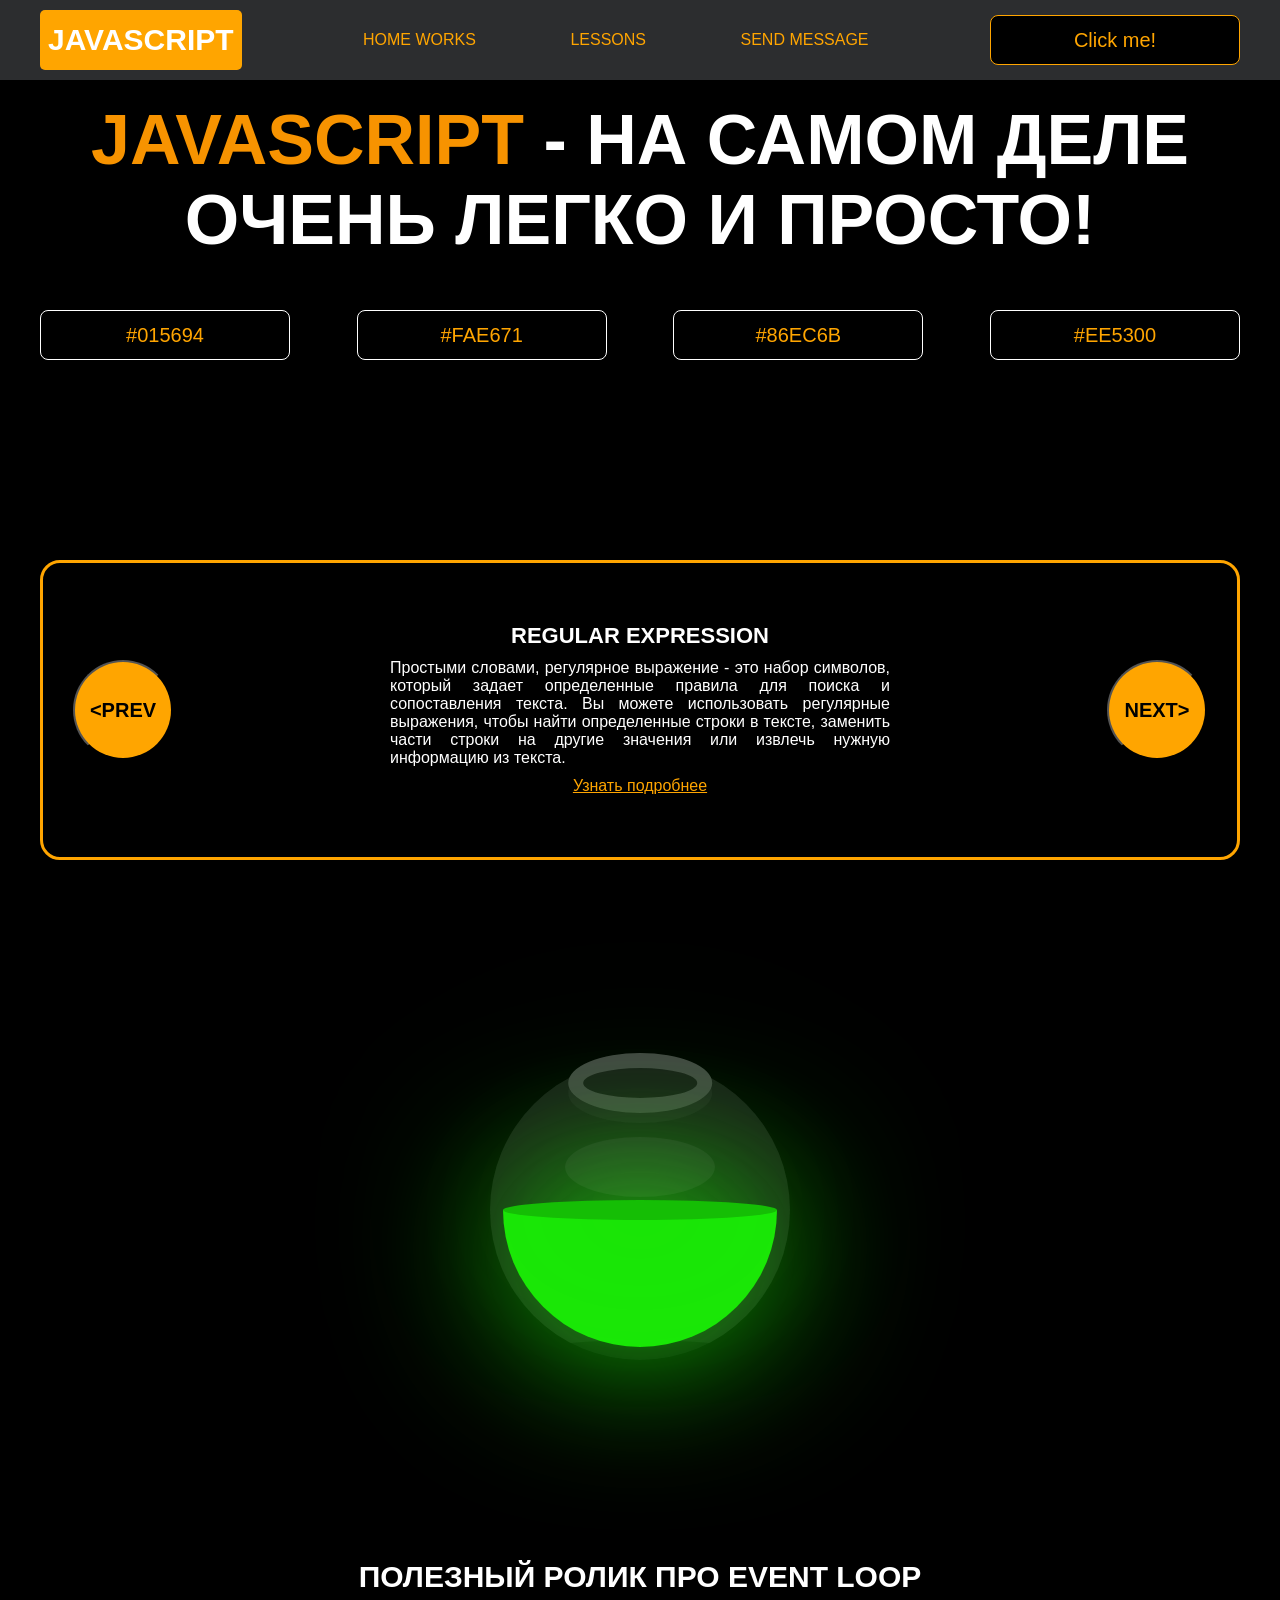
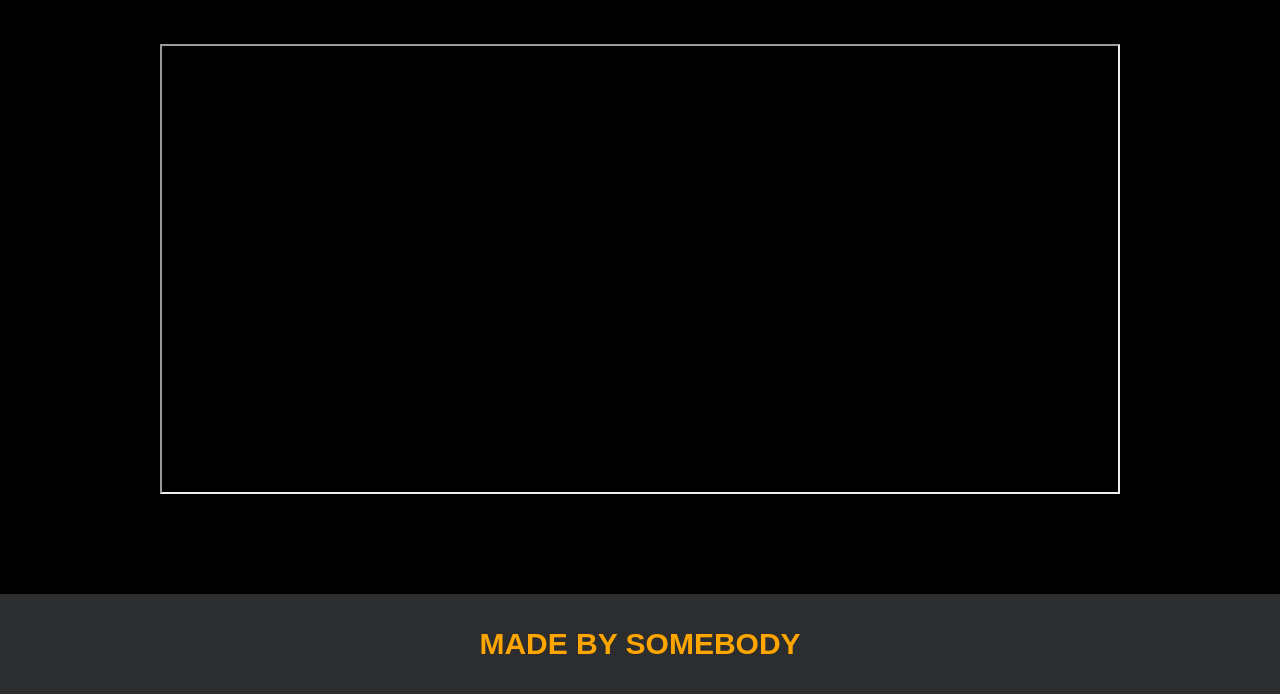
==== test_project/index.html @ b56638c0 "first commit" ====
<!DOCTYPE html>
<html lang="en">
<head>
    <meta charset="UTF-8">
    <title>Java Script</title>
    <link rel="stylesheet" href="css/style.css">
    <link rel="stylesheet" href="css/core.css">
</head>
<body>

<div class="wrapper">
    <div class="header">
        <div class="container">
            <div class="inner_header">
                <a href="index.html">
                    <div class="logotype">
                        <h2>JavaScript</h2>
                    </div>
                </a>
                <ul class="menu">
                    <li class="menu_link">
                        <a href="pages/home_works.html">Home Works</a>
                    </li>
                    <li class="menu_link">
                        <a href="pages/lessons.html">Lessons</a>
                    </li>
                    <li class="menu_link">
                        <a href="https://t.me/baked_toastt" target="_blank">Send message</a>
                    </li>
                </ul>
                <button class="btn" id="btn-get">Click me!</button>
            </div>
        </div>
    </div>

    <div class="main_block">
        <div class="container">
            <div class="inner_main">
                <h1><strong id="js-color">JavaScript</strong> - на самом деле очень легко и просто!</h1>
                <div class="colors-buttons">
                    <button class="btn btn-color"></button>
                    <button class="btn btn-color"></button>
                    <button class="btn btn-color"></button>
                    <button class="btn btn-color"></button>
                </div>
            </div>
        </div>
    </div>

    <div class="slider_block">
        <div class="container">
            <div class="inner_slider">
                <div class="slider">
                    <button class="btn-slide" id="prev">&lt;prev</button>
                    <div class="slide active_slide">
                        <div class="slide_card">
                            <h3>regular expression</h3>
                            <p>Простыми словами, регулярное выражение - это набор символов, который задает определенные правила для поиска и сопоставления текста. Вы можете использовать регулярные выражения, чтобы найти определенные строки в тексте, заменить части строки на другие значения или извлечь нужную информацию из текста.</p>
                            <a href="https://developer.mozilla.org/ru/docs/Web/JavaScript/Guide/Regular_expressions" target="_blank">Узнать подробнее</a>
                        </div>
                    </div>
                    <div class="slide">
                        <div class="slide_card">
                            <h3>recursion</h3>
                            <p>Простыми словами, рекурсия - это, когда функция делает повторяющиеся вызовы самой себя для решения задачи, пока не достигнет определенного условия выхода из рекурсии.</p>
                            <a href="https://learn.javascript.ru/recursion" target="_blank">Узнать подробнее</a>
                        </div>
                    </div>
                    <div class="slide">
                        <div class="slide_card">
                            <h3>json</h3>
                            <p>Простыми словами, JSON - это способ представления данных в виде текста, чтобы они могли быть легко поняты и использованы различными программами. Он использует простые правила для описания объектов и массивов, а также для представления простых типов данных, таких как строки, числа, логические значения и т.д.</p>
                            <a href="https://developer.mozilla.org/ru/docs/Learn/JavaScript/Objects/JSON" target="_blank">Узнать подробнее</a>
                        </div>
                    </div>
                    <div class="slide">
                        <div class="slide_card">
                            <h3>event loop</h3>
                            <p>Простыми словами, event loop похож на дежурного, который непрерывно проверяет, произошло ли какое-либо событие, и реагирует на него, когда оно происходит. Он имеет список задач, которые нужно выполнить, и он перебирает этот список событий одно за другим, обрабатывая каждое событие, когда оно наступает.</p>
                            <a href="https://highload.today/kak-ustroen-event-loop-v-javascript-parallelnaya-model-i-tsikl-sobytij/" target="_blank">Узнать подробнее</a>
                        </div>
                    </div>
                    <button class="btn-slide" id="next">next&gt;</button>
                </div>
            </div>
        </div>
    </div>

    <div class="bottle">
        <div class="container">
            <div class="bottle_inner">
                <a href="pages/monster.html">
                    <div class="bowl">
                        <div class="shadow"></div>
                        <div class="liquid"></div>

                    </div>
                </a>
            </div>
        </div>
    </div>

    <div class="block_video">
        <div class="container">
            <h3>Полезный ролик про Event Loop</h3>
            <div class="inner_block_video">
                <iframe width="80%" height="450" src="https://www.youtube.com/embed/zDlg64fsQow" title="YouTube video player" allow="autoplay; clipboard-write; encrypted-media; gyroscope; picture-in-picture; web-share" allowfullscreen></iframe>
            </div>
        </div>
    </div>

    <div class="footer">
        <div class="container">
            <a href="https://www.instagram.com/baked_toastt/" target="_blank">
                <div class="inner_footer">
                    <h2>Made by Somebody</h2>
                </div>
            </a>
        </div>
    </div>
</div>

<div class="modal">
    <div class="modal_dialog">
        <div class="modal_content">
            <form action="#">
                <div class="modal_close">&#10006;</div>
                <div class="modal_title">Мы свяжемся с вами как можно быстрее!</div>
                <label>
                    <input
                        required
                        placeholder="Ваше имя"
                        name="name"
                        type="text"
                        class="modal_input"
                    >
                </label>
                <label>
                    <input
                        required
                        placeholder="Ваш номер телефона"
                        name="phone"
                        type="text"
                        class="modal_input"
                    >
                </label>
                <button class="btn btn_dark btn_min">Перезвонить мне</button>
            </form>
        </div>
    </div>
</div>

</body>
<script src="js/main.js"></script>
<script src="js/modal.js"></script>
<script src="js/home_works.js"></script>
</html>
---- test_project/css/style.css ----
/* HEADER */

.header {
    height: 80px;
    background: #2c2d2f;
    display: flex;
    align-items: center;
    width: 100%;
    position: fixed;
    top: 0;
    z-index: 2;
}

.inner_header {
    height: 100%;
    display: flex;
    align-items: center;
    justify-content: space-between;
}

/* LOGOTYPE */

.logotype {
    display: flex;
    align-items: center;
    justify-content: center;
    font-size: 22px;
    height: 60px;
    width: fit-content;
    background: var(--orange);
    padding: 8px;
    color: white;
    border-radius: 5px;
    cursor: pointer;
}

/* HEADER MENU */

.menu {
    display: flex;
    justify-content: space-around;
    width: 600px;
}

.menu_link a {
    color: var(--orange);
    text-transform: uppercase;
}

.menu_link a:hover {
    text-decoration: underline;
}

/* MAIN BLOCK */

.main_block {
    padding: 100px 0;
    background: black;
}

/* BUTTONS COLOR PICKER */

.colors-buttons {
    display: flex;
    justify-content: space-between;
    margin-top: 50px;
}

.btn-color {
    border-radius: 20px;
    border-color: white !important;
}

/* FOOTER */

.footer {
    background: #2c2d2f;
    width: 100%;
}

.inner_footer {
    display: flex;
    align-items: center;
    justify-content: center;
    height: 100px;
}

.footer h2 {
    text-transform: uppercase;
    color: var(--orange);
    font-weight: 600;
}


/* SLIDER BLOCK */

.slider_block {
    padding: 100px 0;
    background: black;
}

.slider {
    position: relative;
    width: 100%;
    height: 300px;
    overflow: hidden;
    border: 3px solid var(--orange);
    border-radius: 20px;
    display: flex;
    align-items: center;
    justify-content: space-between;
    padding: 0 30px;
}

.slide {
    position: absolute;
    top: 60px;
    left: 0;
    width: 100%;
    height: 100%;
    display: none;
    transition: opacity 0.5s ease-in-out;
}

.slide_card {
    color: white;
    margin: 0 auto;
    width: 500px;
    text-align: center;
}

.slide_card h3 {
    color: white;
    text-transform: uppercase;
    font-size: 22px;
}

.slide_card p {
    font-size: 16px;
    text-align: justify;
    margin: 10px 0;
}

.slide_card a {
    color: var(--orange);
    text-decoration: underline;
}

.slide.active_slide {
    display: block;
}

/* VIDEO BLOCK */

.block_video {
    background: black;
    padding: 100px 0;
}

.inner_block_video {
    display: flex;
    justify-content: center;
    margin-top: 50px;
}

/* MODAL */

.modal {
    position: fixed;
    height: 100%;
    width: 100%;
    top: 0;
    left: 0;
    z-index: 2;
    background: rgba(0, 0, 0, 0.5);
    backdrop-filter: blur(10px);
    display: none;
}

.modal_dialog {
    max-width: 500px;
    margin: 200px auto;
}

.modal_content {
    position: relative;
    width: 100%;
    padding: 40px;
    background-color: black;
    border: 2px solid var(--orange);
    border-radius: 4px;
    max-height: 80vh;
    overflow-y: auto;
}

.modal_content form {
    display: flex;
    flex-direction: column;
    align-items: center;
}

.modal_close {
    position: absolute;
    top: 8px;
    right: 14px;
    font-size: 30px;
    color: red;
    opacity: 0.5;
    font-weight: 700;
    border: none;
    background-color: transparent;
    cursor: pointer;
}

.modal_title {
    text-align: center;
    font-size: 22px;
    text-transform: uppercase;
    color: white;
}

.modal_content label, .btn_min {
    width: 100% !important;
    margin-top: 10px;
}

.modal_content input {
    width: 100%;
}

/*-------BOTTLE-------*/

.bottle {
    background: black;
    padding: 100px 0;
}

.bottle_inner {
    display: flex;
    justify-content: center;
    align-items: center;
}

.bowl {
    position: relative;
    width: 300px;
    height: 300px;
    background: rgba(255, 255, 255, 0.1);
    border-radius: 50%;
    border: 8px solid transparent;
    animation: animate 5s linear infinite;
    transform-origin: bottom center;
}

@keyframes animate {
    0% {
        transform: rotate(0deg);
    }
    25% {
        transform: rotate(22deg);
    }
    50% {
        transform: rotate(0deg);
    }
    75% {
        transform: rotate(-22deg);
    }
    100% {
        filter: hue-rotate(360deg);
    }
}

.bowl::before {
    content: "";
    position: absolute;
    top: -15px;
    left: 50%;
    transform: translateX(-50%);
    width: 40%;
    height: 30px;
    border: 15px solid #444;
    border-radius: 50%;
    box-shadow: 0 10px #222;

}

.bowl::after {
    content: "";
    position: absolute;
    top: 35%;
    left: 50%;
    transform: translate(-50%, -50%);
    width: 150px;
    height: 60px;
    background: rgba(255, 255, 255, 0.05);
    transform-origin: center;
    animation: animatebowlshadow 5s linear infinite;
    border-radius: 50%;
    animation-play-state: running;

}


@keyframes animatebowlshadow {
    0% {
        left: 50%;
        width: 150px;
        height: 60px;
    }
    25% {
        left: 55%;
        width: 140px;
        height: 65px;
    }
    50% {
        left: 50%;
        width: 150px;
        height: 60px;
    }
    75% {
        left: 45%;
        width: 140px;
        height: 65px;
    }
    100% {


    }
}


.liquid {
    position: absolute;
    top: 50%;
    left: 5px;
    right: 5px;
    bottom: 5px;
    background: #1ae907;
    border-bottom-left-radius: 150px;
    border-bottom-right-radius: 150px;
    filter: drop-shadow(0 0 80px #1ae907);
    transform-origin: top center;
    animation: animateliquid 5s linear infinite;
    animation-play-state: running;
}

@keyframes animateliquid {
    0% {
        transform: rotate(0deg);
    }
    25% {
        transform: rotate(-22deg);
    }
    30% {
        transform: rotate(-23deg);
    }
    50% {
        transform: rotate(0deg);
    }
    75% {
        transform: rotate(22deg);
    }
    80% {
        transform: rotate(23deg);
    }
    100% {
        transform: rotate(0deg);
    }


}

.liquid::before {
    content: "";
    position: absolute;
    top: -10px;
    width: 100%;
    height: 20px;
    background: #15be05;
    border-radius: 50%;
    filter: drop-shadow(0 0 80px #15be05);
}

.shadow {
    position: absolute;
    top: calc(50% + 150px);
    left: 50%;
    transform: translate(-50%, -50%);
    width: 260px;
    height: 40px;
    background: rgba(0, 0, 0, 0.5);
    border-radius: 50%;
    animation: animateshadow 5s linear infinite;
    animation-play-state: running;

}

@keyframes animateshadow {
    0% {
        left: 50%;
        width: 260px;
        height: 40px;
        top: calc(50% + 150px);

    }

    25% {
        left: 55%;
        width: 265px;
        height: 30px;
        top: calc(50% + 130px);

    }
    50% {
        left: 50%;
        width: 260px;
        height: 40px;
        top: calc(50% + 150px);

    }
    75% {
        left: 45%;
        width: 265px;
        height: 30px;
        top: calc(50% + 130px);

    }
    100% {
    }
}
---- test_project/css/core.css ----
* {
    margin: 0;
    padding: 0;
    box-sizing: border-box;
}
.container {
    width: 1200px;
    margin: 0 auto;
}

body {
    font-family: "Britannic Bold", sans-serif;
    background: #c2d0d0;
}

.btn {
    width: 250px;
    height: 50px;
    font-size: 20px;
    cursor: pointer;
    border: 1px solid var(--orange);
    background: black;
    color: var(--orange);
    border-radius: 8px;
}

.btn:hover {
    background: #414349;
}

.btn:active {
    background: #56585D;
    border: 2px solid var(--orange);
}

a {
    text-decoration: none;
}

li {
    list-style: none;
}

h1 {
    text-align: center;
    font-size: 70px;
    color: white;
    margin: 0 auto;
    text-transform: uppercase;
    font-weight: 600;
}

h2 {
    text-align: center;
    font-size: 30px;
    color: white;
    margin: 0 auto;
    text-transform: uppercase;
    font-weight: 600;
}

h3 {
    text-align: center;
    font-size: 30px;
    color: white;
    margin: 0 auto;
    text-transform: uppercase;
    font-weight: 600;
}

h4 {
    font-size: 24px;
    color: white;
    text-transform: uppercase;
    font-weight: 600;
}

strong {
    color: #F79300;
}

label {
    font-size: 24px;
    color: var(--orange);
}

input {
    width: 350px;
    height: 50px;
    font-size: 20px;
    padding-left: 5px;
    color: var(--orange);
    background: black;
    border: 2px solid var(--orange);
}

.checker {
    color: white;
    font-size: 30px;
}

.btn-slide {
    display: block;
    width: 100px;
    height: 100px;
    background: var(--orange);
    color: black;
    font-size: 20px;
    text-transform: uppercase;
    border-radius: 50%;
    font-weight: 800;
    z-index: 1;
}

.btn-slide:hover {
    background: #b68733 !important;
    cursor: pointer;
    color: white;
}

:root {
    --orange: orange;
    --black: black;
}
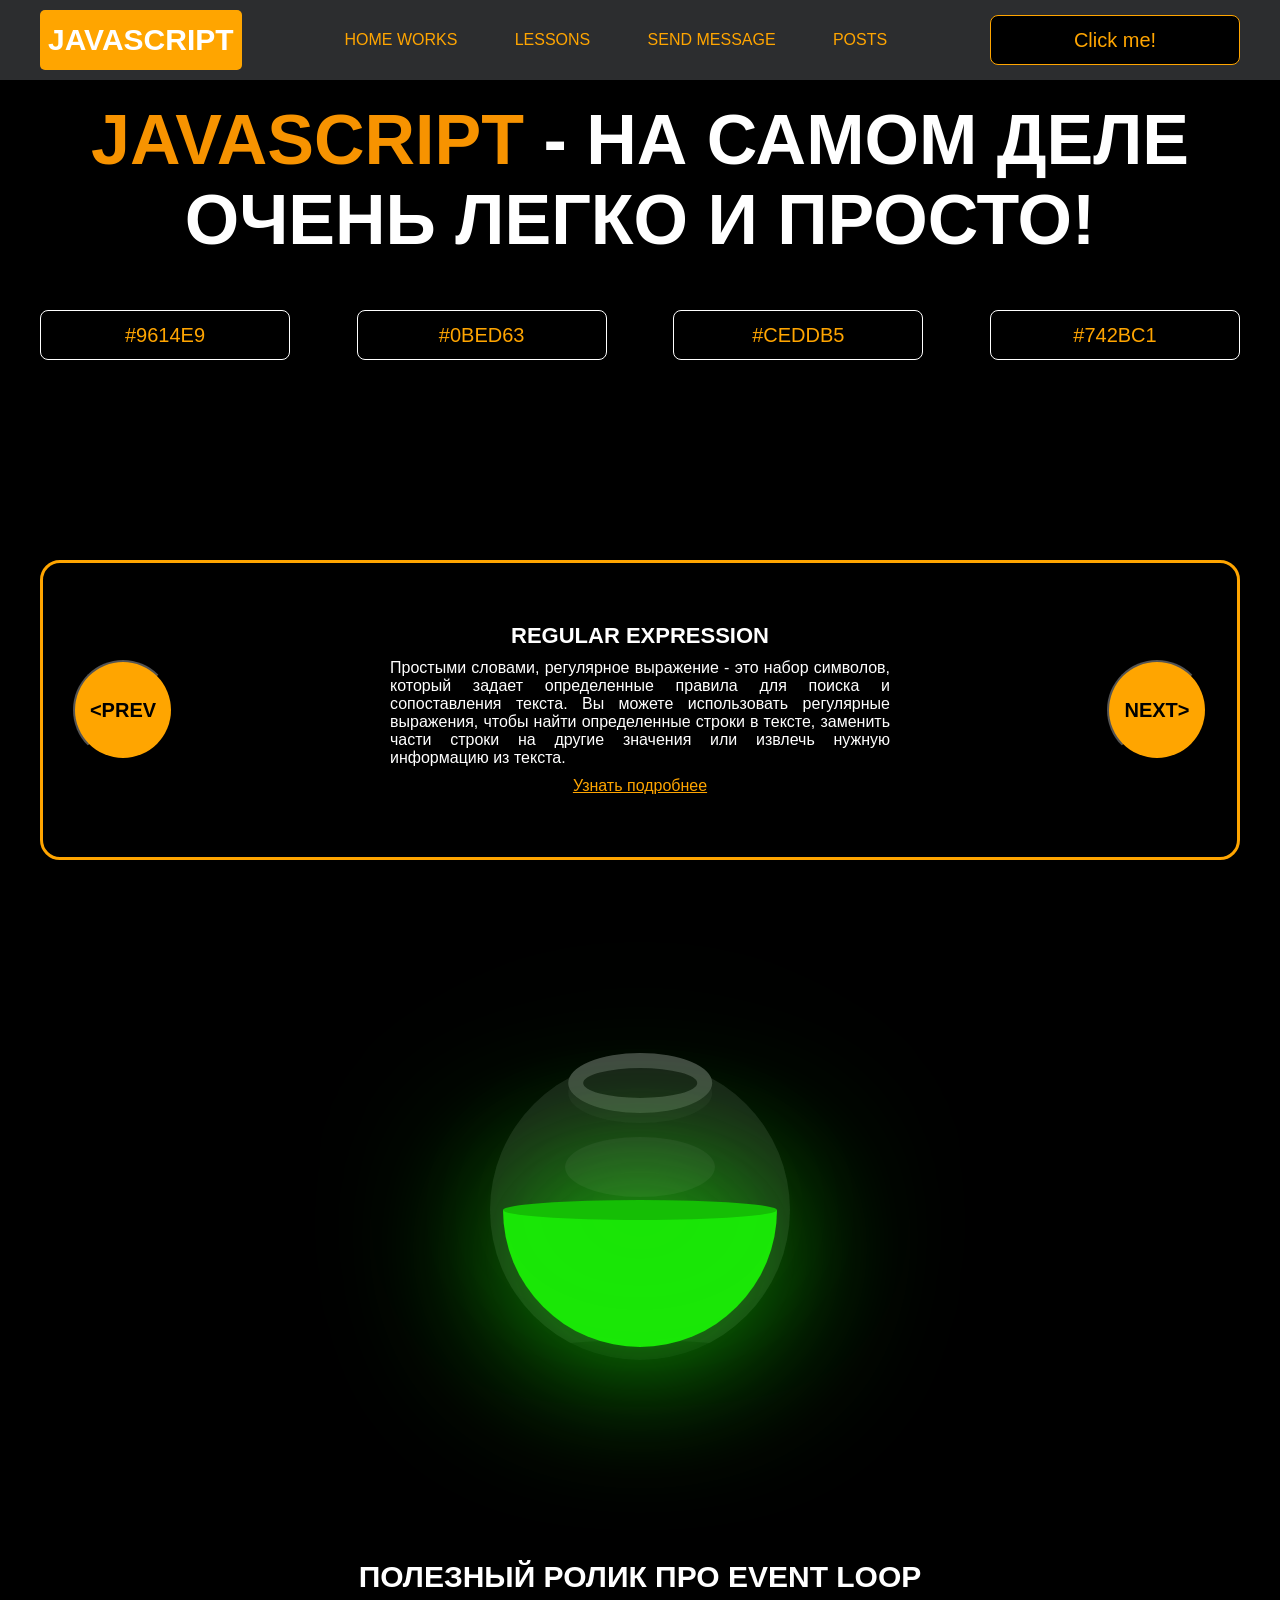
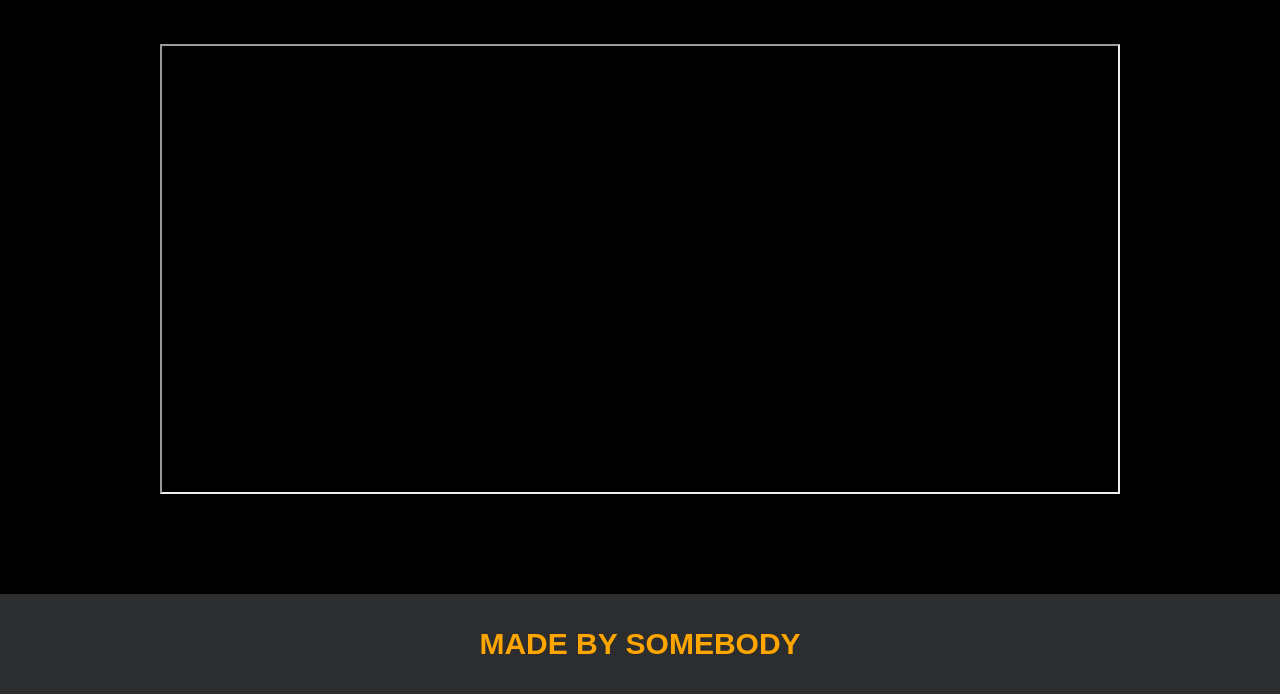
==== commit a94c0e34: "7dz" ====
--- a/test_project/index.html
+++ b/test_project/index.html
@@ -27,6 +27,7 @@
                     <li class="menu_link">
                         <a href="https://t.me/baked_toastt" target="_blank">Send message</a>
                     </li>
+                    <li class="menu_link"><a href="pages/posts.html">Posts</a></li>
                 </ul>
                 <button class="btn" id="btn-get">Click me!</button>
             </div>
